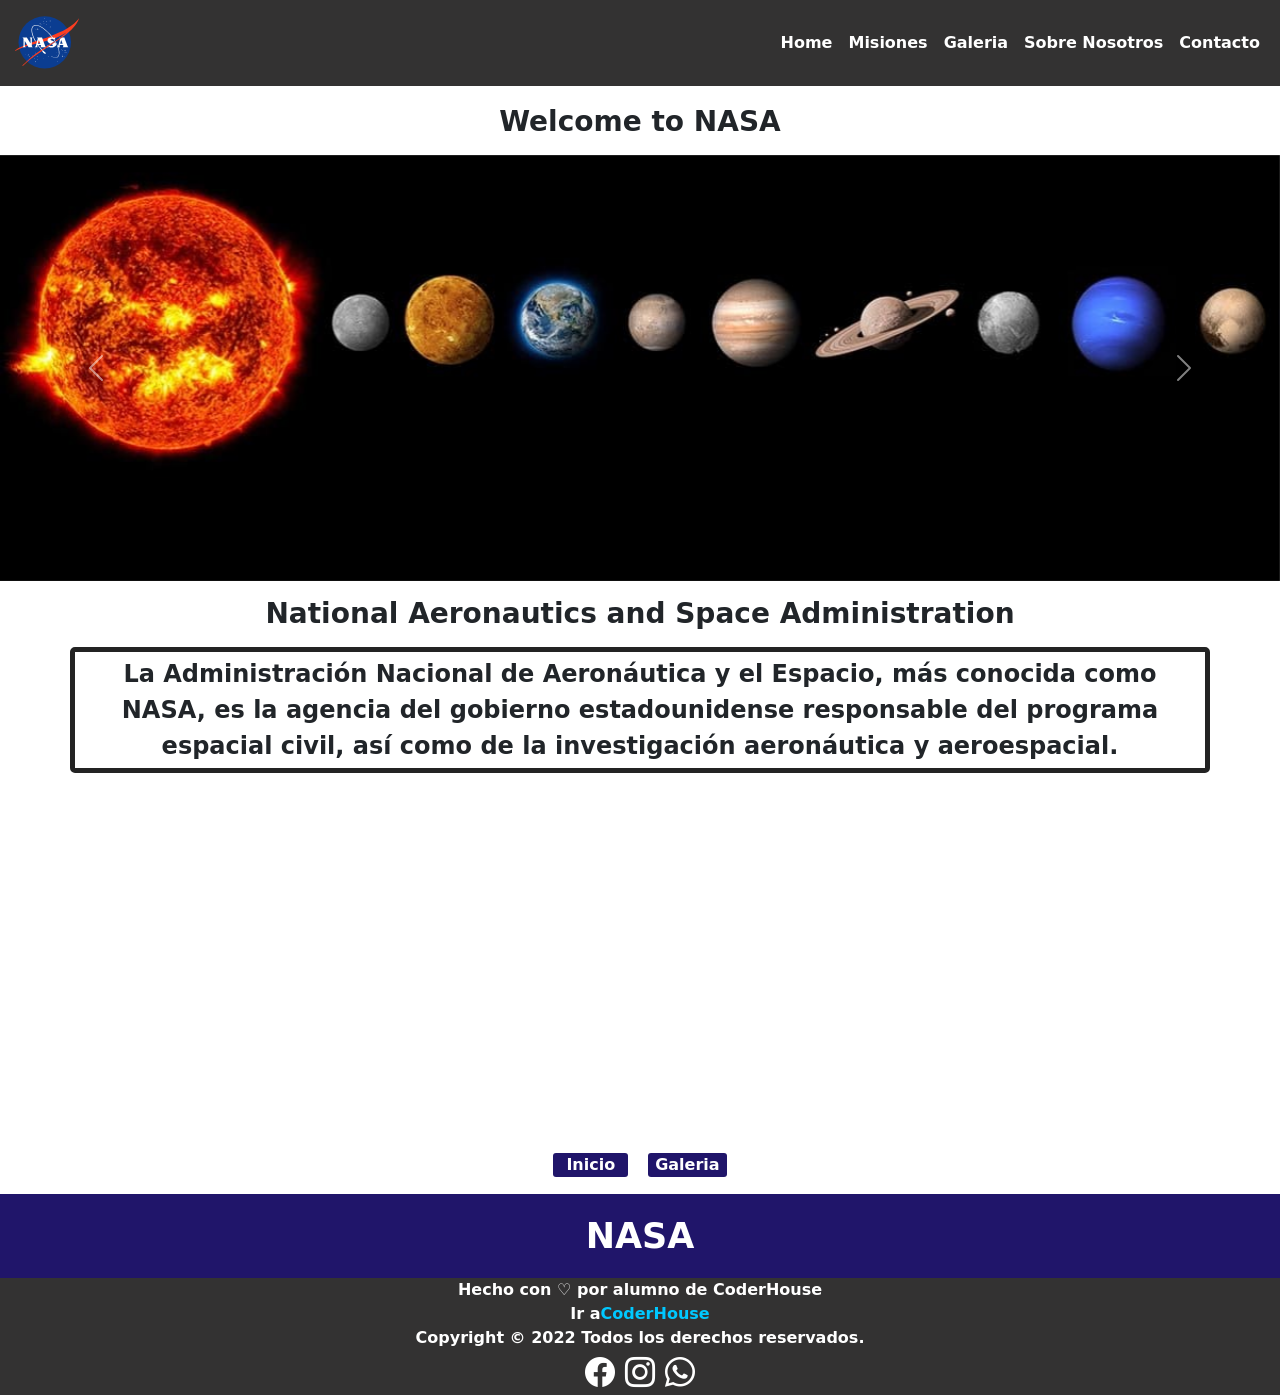
==== index.html @ 82d35a12 "first commit" ====
<!DOCTYPE html>
<html lang="es">
<head>
    <meta charset="UTF-8">
    <meta http-equiv="X-UA-Compatible" content="IE=edge">
    <meta name="viewport" content="width=device-width, initial-scale=1.0">
    <meta name="description" content="Administración Nacional de Aeronáutica y el Espacio, más conocida como NASA">
    <meta name="keywords" content="nasa, NASA, space, planets, moon, sun, earth">
    <link href="https://cdn.jsdelivr.net/npm/bootstrap@5.2.0-beta1/dist/css/bootstrap.min.css" rel="stylesheet" integrity="sha384-0evHe/X+R7YkIZDRvuzKMRqM+OrBnVFBL6DOitfPri4tjfHxaWutUpFmBp4vmVor" crossorigin="anonymous">
    <link rel="stylesheet" href="https://cdn.jsdelivr.net/npm/bootstrap-icons@1.8.3/font/bootstrap-icons.css">
    <link rel="stylesheet" href="stylesheet/css/style.css">
    <link rel="icon" href="assets/NASA.ico">
    <title>Nasa: Inicio</title>
</head>
<body>

    <!--nav-->
    <nav class="navbar navbar-expand-lg bg-gr fixed-top">
        <div class="container-fluid">
          <a class="navbar-brand" href="index.html"><img src="assets/nasa-logo.svg" alt="nasa-logo" class="logo"></a>
          <button class="navbar-toggler" type="button" data-bs-toggle="collapse" data-bs-target="#navbarNavDropdown" aria-controls="navbarNavDropdown" aria-expanded="false" aria-label="Toggle navigation">
            <span class="navbar-toggler-icon"></span>
          </button>
          <div class="collapse navbar-collapse justify-content-end" id="navbarNavDropdown">
            <ul class="navbar-nav">
              <li class="nav-item">
                <a class="nav-link bg-gra" href="index.html">Home</a>
              </li>
              <li class="nav-item">
                <a class="nav-link bg-gra" href="pages/misiones.html">Misiones</a>
              </li>
              <li class="nav-item">
                <a class="nav-link bg-gra" href="pages/galeria.html">Galeria</a>
              </li>
              <li class="nav-item">
                <a class="nav-link bg-gra" href="pages/sobre-nosotros.html">Sobre Nosotros</a>
              </li>
              <li class="nav-item">
                <a class="nav-link bg-gra" href="pages/contacto.html">Contacto</a>
              </li>
            </ul>
          </div>
        </div>
    </nav>
    <!--end nav-->
    <!--header-->
    <header>
      <h1 class="h3 text-center mt-3 mb-3 fw-bold">Welcome to NASA</h1>
      <div id="carouselExampleControls" class="carousel slide" data-bs-ride="carousel">
        <div class="carousel-inner">
          <div class="carousel-item active">
            <img src="images/fon-3.jpg" class="d-block w-100" alt="...">
          </div>
          <div class="carousel-item">
            <img src="images/fon-1.png" class="d-block w-100" alt="...">
          </div>
          <div class="carousel-item">
            <img src="images/fon-2.jpg" class="d-block w-100" alt="...">
          </div>
          <div class="carousel-item">
            <img src="images/fon-5.jpg" class="d-block w-100" alt="...">
          </div>
        </div>
        <button class="carousel-control-prev" type="button" data-bs-target="#carouselExampleControls" data-bs-slide="prev">
          <span class="carousel-control-prev-icon" aria-hidden="true"></span>
          <span class="visually-hidden">Previous</span>
        </button>
        <button class="carousel-control-next" type="button" data-bs-target="#carouselExampleControls" data-bs-slide="next">
          <span class="carousel-control-next-icon" aria-hidden="true"></span>
          <span class="visually-hidden">Next</span>
        </button>
      </div>
    </header>
    <!--end header-->
    <!--main-->
    <main>
      <h1 class="h3 text-center mt-3 mb-3 fw-bold">National Aeronautics and Space Administration</h1>
      <div class="container">
        <div class="row">
          <p class="col-12 col-lg-12 fw-bold fs-4 text-center p-1" id="parrafoText">La Administración Nacional de Aeronáutica y el Espacio, más conocida como NASA, es la agencia del gobierno estadounidense responsable del programa espacial civil, así como de la investigación aeronáutica y aeroespacial.</p>
        </div>
      </div>
      <div class="container pt-3 body_style ">
          <div class="row m-3">
              <div class="col-12 col-md-6 col-xl-6 p-2 d-flex justify-content-evenly">
                  <iframe width="545" height="300" src="https://www.youtube.com/embed/21X5lGlDOfg" title="NASA Live: Official Stream of NASA TV" frameborder="0" allow="accelerometer; autoplay; clipboard-write; encrypted-media; gyroscope; picture-in-picture" allowfullscreen></iframe>
              </div>
              <div class="col-12 col-md-6 col-xl-6 p-2 d-flex justify-content-evenly">
                  <iframe width="545" height="300" src="https://www.youtube.com/embed/86YLFOog4GM" title="🌎 Nasa Live Stream  - Earth From Space :  Live Views from the ISS" frameborder="0" allow="accelerometer; autoplay; clipboard-write; encrypted-media; gyroscope; picture-in-picture" allowfullscreen></iframe>
              </div>
          </div>
      </div>
      <article class="botons">
        <button class="btn-1"><a href="index.html">Inicio</a></button>
        <button class="btn-2"><a href="pages/galeria.html">Galeria</a></button>
      </article>
      <article>
          <div class="contenedor fw-bold"> NASA
          </div>
      </article>
    </main>
    <!--end main-->
    <!--footer-->
    <footer>
        <div class="footerText footerIcons">Hecho con ♡ por alumno de CoderHouse</div>
        <div class="footerText footerIcons">Ir a<a href="https://CoderHouse.com" target="_blank" class="footerText"> CoderHouse</a></div>
        <div class="footerText footerIcons">Copyright © 2022 Todos los derechos reservados.</div>
        <div class="footerIcons">
          <a href="https://facebook.com" target="_blank"><i class="bi bi-facebook iconsFooter"></i></a>
          <a href="https://instagram.com" target="_blank"><i class="bi bi-instagram iconsFooter"></i></a>
          <a href="https://whatsapp.com" target="_blank"><i class="bi bi-whatsapp iconsFooter"></i></a>
        </div>
    </footer>
    <!--end footer-->
    <!-- JavaScript-->
    <script src="https://cdn.jsdelivr.net/npm/bootstrap@5.2.0-beta1/dist/js/bootstrap.bundle.min.js"
     integrity="sha384-pprn3073KE6tl6bjs2QrFaJGz5/SUsLqktiwsUTF55Jfv3qYSDhgCecCxMW52nD2"
     crossorigin="anonymous">
    </script>
</body>
</html>
---- stylesheet/css/style.css ----
* {
  padding: 0;
  margin: 0;
  box-sizing: border-box;
}

.botons {
  display: flex;
  justify-content: center;
}

.btn-1, .btn-2 {
  background-color: #20156a;
  padding-left: 13px;
  padding-right: 13px;
  margin-left: 10px;
  margin-right: 10px;
  margin-bottom: 17px;
  border: 0;
  border-radius: 3px;
  font-weight: bold;
}
.btn-1 a, .btn-2 a {
  text-decoration: none;
  color: #ffffff;
}

.btn-2 {
  padding-left: 7px;
  padding-right: 7px;
}

.articleBox {
  display: flex;
  justify-content: center;
}
.articleBox .box {
  height: 25px;
  width: 60px;
  background-color: #20156a;
  color: #ffffff;
  border: 0px;
  border-radius: 5px;
  text-align: center;
  font-weight: bold;
  margin-top: 10px;
}

.contenedor {
  color: #ffffff;
  background-color: #20156a;
  text-align: center;
  padding: 1rem;
  font-size: 35px;
}

.logo {
  height: 60px;
}

header {
  margin-top: 105px;
}

.bg-gr {
  background-color: rgb(51, 50, 50);
}

.bg-gra {
  color: rgb(255, 255, 255) !important;
  font-weight: bold !important;
}

.bg-gra:hover {
  color: rgb(0, 200, 255) !important;
}

#parrafoText {
  background-color: rgb(255, 255, 255);
  border: 5px solid rgb(35, 35, 35);
  border-radius: 5px;
}

.formularioCss {
  margin-left: 50px;
  margin-right: 50px;
  margin-bottom: 70px;
  margin-top: 20px;
  border: 2px solid rgb(51, 50, 50);
  border-radius: 10px;
  padding: 10px;
  font-weight: bold;
}

.footerText {
  color: rgb(255, 255, 255);
  font-weight: bold;
}

.footerText a {
  text-decoration: none;
  color: rgb(0, 200, 255);
}

.footerIcons {
  display: flex;
  background-color: rgb(51, 50, 50);
  justify-content: center;
}

.bi-facebook:hover {
  color: #3b5998;
}

.bi-instagram:hover {
  color: #8a3ab9;
}

.bi-whatsapp:hover {
  color: #25D366;
}

.bi-instagram {
  margin-left: 10px;
  margin-right: 10px;
}

.iconsFooter {
  font-size: 30px;
  color: rgb(255, 255, 255);
}

/*# sourceMappingURL=style.css.map */
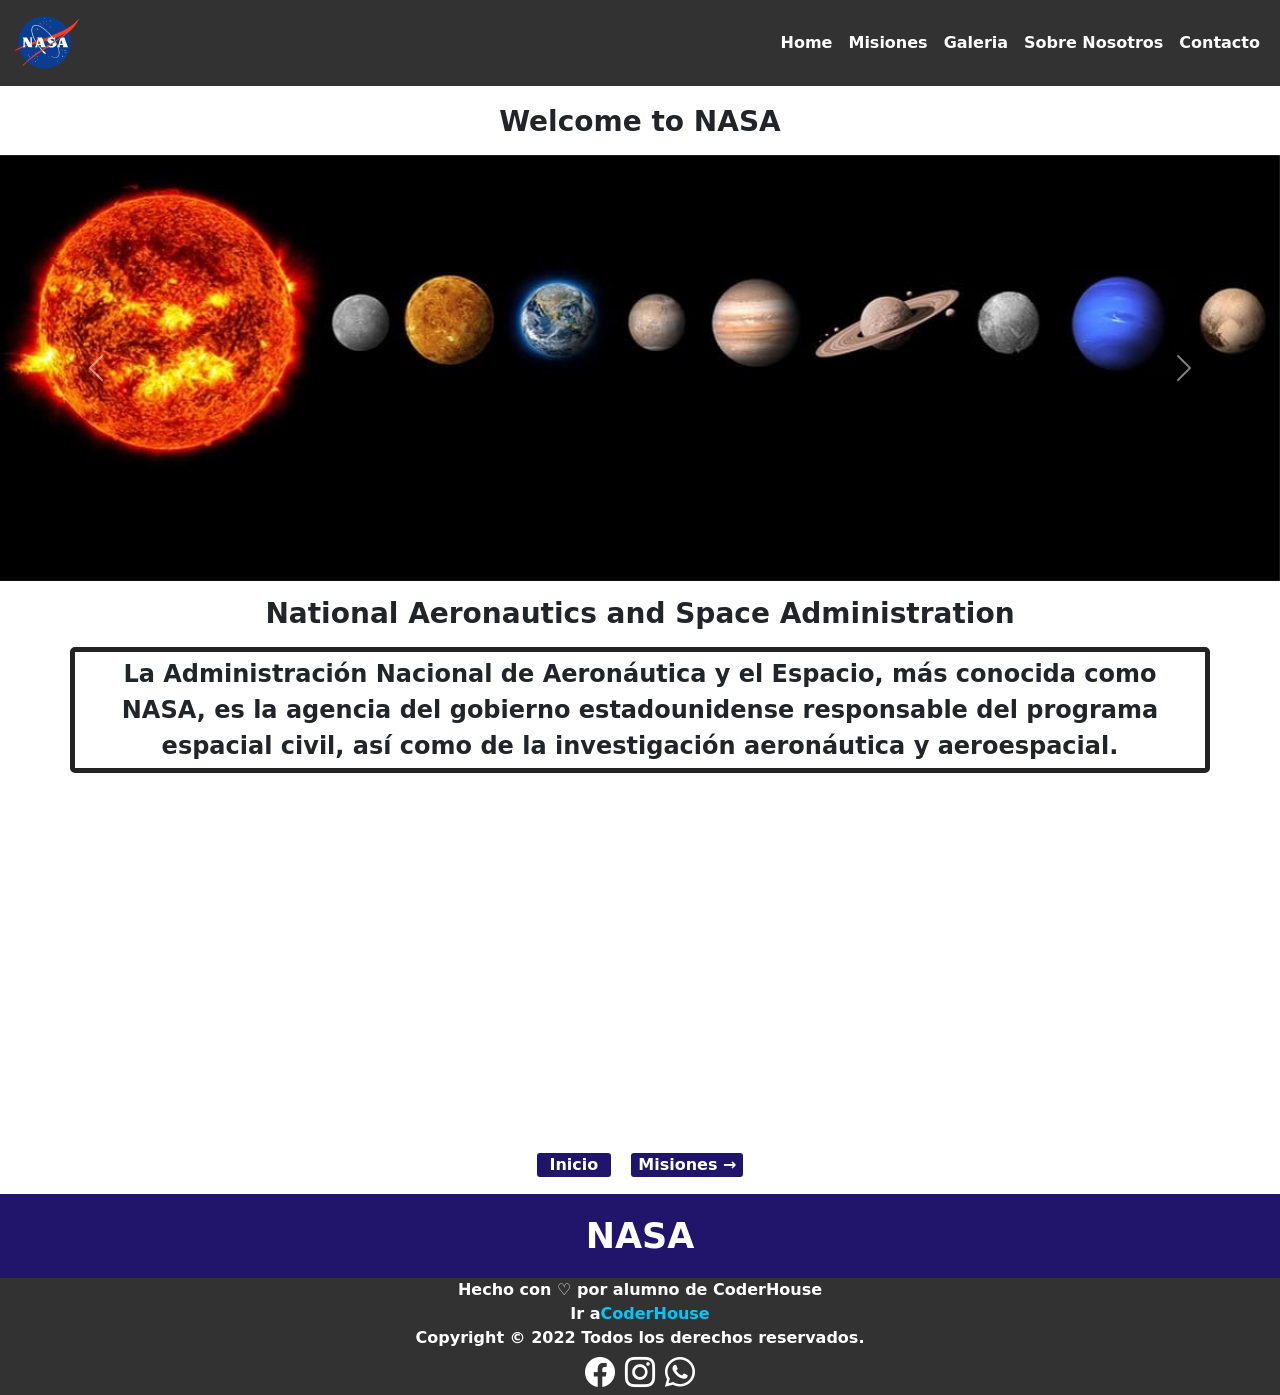
==== commit c012e402: "v2-commit" ====
--- a/index.html
+++ b/index.html
@@ -17,105 +17,106 @@
     <!--nav-->
     <nav class="navbar navbar-expand-lg bg-gr fixed-top">
         <div class="container-fluid">
-          <a class="navbar-brand" href="index.html"><img src="assets/nasa-logo.svg" alt="nasa-logo" class="logo"></a>
-          <button class="navbar-toggler" type="button" data-bs-toggle="collapse" data-bs-target="#navbarNavDropdown" aria-controls="navbarNavDropdown" aria-expanded="false" aria-label="Toggle navigation">
-            <span class="navbar-toggler-icon"></span>
-          </button>
-          <div class="collapse navbar-collapse justify-content-end" id="navbarNavDropdown">
-            <ul class="navbar-nav">
-              <li class="nav-item">
-                <a class="nav-link bg-gra" href="index.html">Home</a>
-              </li>
-              <li class="nav-item">
-                <a class="nav-link bg-gra" href="pages/misiones.html">Misiones</a>
-              </li>
-              <li class="nav-item">
-                <a class="nav-link bg-gra" href="pages/galeria.html">Galeria</a>
-              </li>
-              <li class="nav-item">
-                <a class="nav-link bg-gra" href="pages/sobre-nosotros.html">Sobre Nosotros</a>
-              </li>
-              <li class="nav-item">
-                <a class="nav-link bg-gra" href="pages/contacto.html">Contacto</a>
-              </li>
-            </ul>
-          </div>
+            <a class="navbar-brand" href="index.html"><img src="assets/nasa-logo.svg" alt="nasa-logo" class="logo"></a>
+            <button class="navbar-toggler" type="button" data-bs-toggle="collapse" data-bs-target="#navbarNavDropdown" aria-controls="navbarNavDropdown" aria-expanded="false" aria-label="Toggle navigation">
+                <span class="navbar-toggler-icon"></span>
+            </button>
+            <div class="collapse navbar-collapse justify-content-end" id="navbarNavDropdown">
+                <ul class="navbar-nav">
+                    <li class="nav-item">
+                        <a class="nav-link bg-gra" href="index.html">Home</a>
+                    </li>
+                    <li class="nav-item">
+                        <a class="nav-link bg-gra" href="pages/misiones.html">Misiones</a>
+                    </li>
+                    <li class="nav-item">
+                        <a class="nav-link bg-gra" href="pages/galeria.html">Galeria</a>
+                    </li>
+                    <li class="nav-item">
+                        <a class="nav-link bg-gra" href="pages/sobre-nosotros.html">Sobre Nosotros</a>
+                    </li>
+                    <li class="nav-item">
+                        <a class="nav-link bg-gra" href="pages/contacto.html">Contacto</a>
+                    </li>
+                </ul>
+            </div>
         </div>
     </nav>
-    <!--end nav-->
+
     <!--header-->
     <header>
-      <h1 class="h3 text-center mt-3 mb-3 fw-bold">Welcome to NASA</h1>
-      <div id="carouselExampleControls" class="carousel slide" data-bs-ride="carousel">
-        <div class="carousel-inner">
-          <div class="carousel-item active">
-            <img src="images/fon-3.jpg" class="d-block w-100" alt="...">
-          </div>
-          <div class="carousel-item">
-            <img src="images/fon-1.png" class="d-block w-100" alt="...">
-          </div>
-          <div class="carousel-item">
-            <img src="images/fon-2.jpg" class="d-block w-100" alt="...">
-          </div>
-          <div class="carousel-item">
-            <img src="images/fon-5.jpg" class="d-block w-100" alt="...">
-          </div>
+        <h1 class="h3 text-center mt-3 mb-3 fw-bold">Welcome to NASA</h1>
+        <div id="carouselExampleControls" class="carousel slide" data-bs-ride="carousel">
+            <div class="carousel-inner">
+                <div class="carousel-item active">
+                    <img src="images/fon-3.jpg" class="d-block w-100" alt="...">
+                </div>
+                <div class="carousel-item">
+                    <img src="images/fon-1.png" class="d-block w-100" alt="...">
+                </div>
+                <div class="carousel-item">
+                    <img src="images/fon-2.jpg" class="d-block w-100" alt="...">
+                </div>
+                <div class="carousel-item">
+                    <img src="images/fon-5.jpg" class="d-block w-100" alt="...">
+                </div>
+            </div>
+            <button class="carousel-control-prev" type="button" data-bs-target="#carouselExampleControls" data-bs-slide="prev">
+                <span class="carousel-control-prev-icon" aria-hidden="true"></span>
+                <span class="visually-hidden">Previous</span>
+            </button>
+            <button class="carousel-control-next" type="button" data-bs-target="#carouselExampleControls" data-bs-slide="next">
+                <span class="carousel-control-next-icon" aria-hidden="true"></span>
+                <span class="visually-hidden">Next</span>
+            </button>
         </div>
-        <button class="carousel-control-prev" type="button" data-bs-target="#carouselExampleControls" data-bs-slide="prev">
-          <span class="carousel-control-prev-icon" aria-hidden="true"></span>
-          <span class="visually-hidden">Previous</span>
-        </button>
-        <button class="carousel-control-next" type="button" data-bs-target="#carouselExampleControls" data-bs-slide="next">
-          <span class="carousel-control-next-icon" aria-hidden="true"></span>
-          <span class="visually-hidden">Next</span>
-        </button>
-      </div>
     </header>
-    <!--end header-->
+
     <!--main-->
     <main>
-      <h1 class="h3 text-center mt-3 mb-3 fw-bold">National Aeronautics and Space Administration</h1>
-      <div class="container">
-        <div class="row">
-          <p class="col-12 col-lg-12 fw-bold fs-4 text-center p-1" id="parrafoText">La Administración Nacional de Aeronáutica y el Espacio, más conocida como NASA, es la agencia del gobierno estadounidense responsable del programa espacial civil, así como de la investigación aeronáutica y aeroespacial.</p>
+        <h1 class="h3 text-center mt-3 mb-3 fw-bold">National Aeronautics and Space Administration</h1>
+        <div class="container">
+            <div class="row">
+                <p class="col-12 col-lg-12 fw-bold fs-4 text-center p-1" id="parrafoText">La Administración Nacional de Aeronáutica y el Espacio, más conocida como NASA, es la agencia del gobierno estadounidense responsable del programa espacial civil, así como de la investigación aeronáutica y aeroespacial.</p>
+            </div>
         </div>
-      </div>
-      <div class="container pt-3 body_style ">
-          <div class="row m-3">
-              <div class="col-12 col-md-6 col-xl-6 p-2 d-flex justify-content-evenly">
-                  <iframe width="545" height="300" src="https://www.youtube.com/embed/21X5lGlDOfg" title="NASA Live: Official Stream of NASA TV" frameborder="0" allow="accelerometer; autoplay; clipboard-write; encrypted-media; gyroscope; picture-in-picture" allowfullscreen></iframe>
-              </div>
-              <div class="col-12 col-md-6 col-xl-6 p-2 d-flex justify-content-evenly">
-                  <iframe width="545" height="300" src="https://www.youtube.com/embed/86YLFOog4GM" title="🌎 Nasa Live Stream  - Earth From Space :  Live Views from the ISS" frameborder="0" allow="accelerometer; autoplay; clipboard-write; encrypted-media; gyroscope; picture-in-picture" allowfullscreen></iframe>
-              </div>
-          </div>
-      </div>
-      <article class="botons">
-        <button class="btn-1"><a href="index.html">Inicio</a></button>
-        <button class="btn-2"><a href="pages/galeria.html">Galeria</a></button>
-      </article>
-      <article>
-          <div class="contenedor fw-bold"> NASA
-          </div>
-      </article>
+        <div class="container pt-3 body_style ">
+            <div class="row m-3">
+                <div class="col-12 col-md-6 col-xl-6 p-2 d-flex justify-content-evenly">
+                    <iframe width="545" height="300" src="https://www.youtube.com/embed/21X5lGlDOfg" title="NASA Live: Official Stream of NASA TV" frameborder="0" allow="accelerometer; autoplay; clipboard-write; encrypted-media; gyroscope; picture-in-picture" allowfullscreen></iframe>
+                </div>
+                <div class="col-12 col-md-6 col-xl-6 p-2 d-flex justify-content-evenly">
+                    <iframe width="545" height="300" src="https://www.youtube.com/embed/86YLFOog4GM" title="🌎 Nasa Live Stream  - Earth From Space :  Live Views from the ISS" frameborder="0" allow="accelerometer; autoplay; clipboard-write; encrypted-media; gyroscope; picture-in-picture" allowfullscreen></iframe>
+                </div>
+            </div>
+        </div>
+        <article class="botons">
+            <button class="btn-1"><a href="index.html">Inicio</a></button>
+            <button class="btn-2"><a href="pages/misiones.html">Misiones →</a></button>
+        </article>
+        <article>
+            <div class="contenedor fw-bold"> NASA
+            </div>
+        </article>
     </main>
-    <!--end main-->
+
     <!--footer-->
     <footer>
         <div class="footerText footerIcons">Hecho con ♡ por alumno de CoderHouse</div>
         <div class="footerText footerIcons">Ir a<a href="https://CoderHouse.com" target="_blank" class="footerText"> CoderHouse</a></div>
         <div class="footerText footerIcons">Copyright © 2022 Todos los derechos reservados.</div>
         <div class="footerIcons">
-          <a href="https://facebook.com" target="_blank"><i class="bi bi-facebook iconsFooter"></i></a>
-          <a href="https://instagram.com" target="_blank"><i class="bi bi-instagram iconsFooter"></i></a>
-          <a href="https://whatsapp.com" target="_blank"><i class="bi bi-whatsapp iconsFooter"></i></a>
+            <a href="https://facebook.com" target="_blank"><i class="bi bi-facebook iconsFooter"></i></a>
+            <a href="https://instagram.com" target="_blank"><i class="bi bi-instagram iconsFooter"></i></a>
+            <a href="https://whatsapp.com" target="_blank"><i class="bi bi-whatsapp iconsFooter"></i></a>
         </div>
     </footer>
-    <!--end footer-->
+
     <!-- JavaScript-->
     <script src="https://cdn.jsdelivr.net/npm/bootstrap@5.2.0-beta1/dist/js/bootstrap.bundle.min.js"
      integrity="sha384-pprn3073KE6tl6bjs2QrFaJGz5/SUsLqktiwsUTF55Jfv3qYSDhgCecCxMW52nD2"
      crossorigin="anonymous">
     </script>
+
 </body>
 </html>
